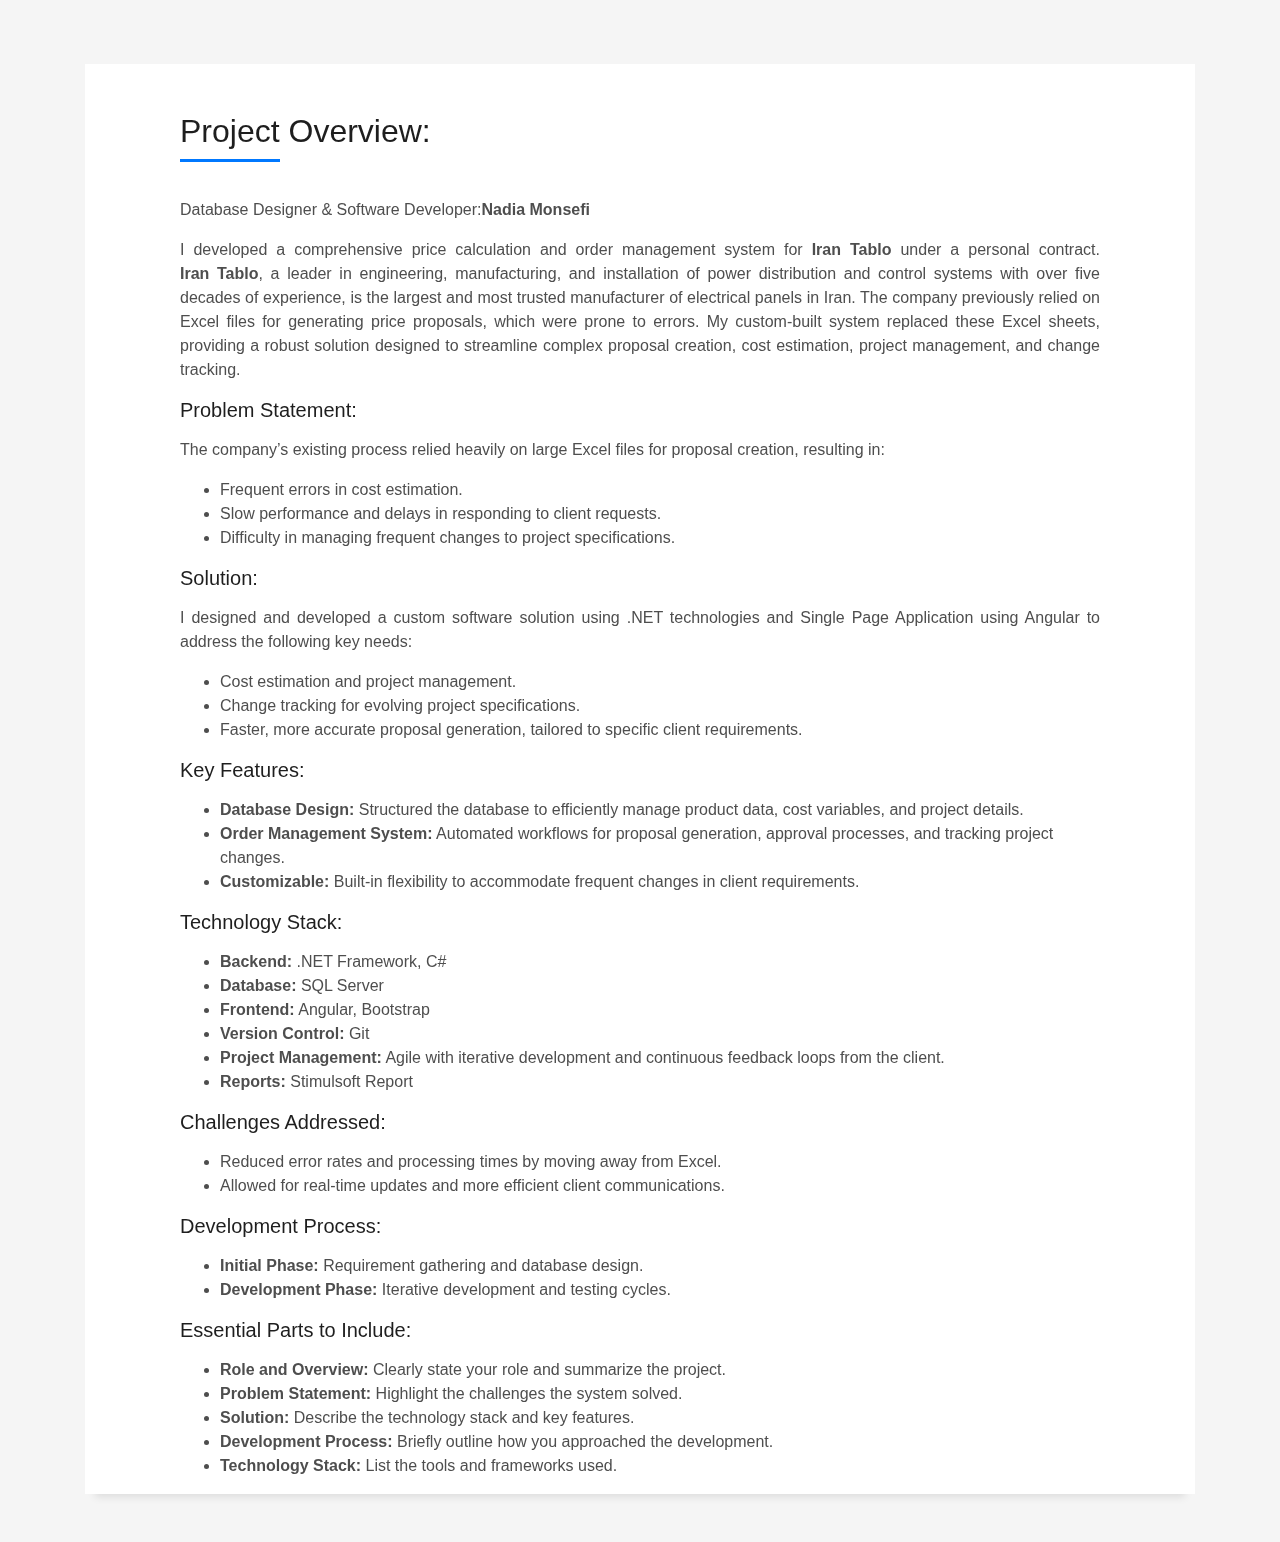
==== ceproject.html @ 046912fa "Add files via upload" ====
<!DOCTYPE html>
<html lang="en">

<head>
    <meta charset="utf-8">
    <title>My Portfolio</title>
    <meta content="width=device-width, initial-scale=1.0" name="viewport">
    <meta content="" name="keywords">
    <meta content="" name="description">

    <!-- Favicons -->
    <link href="img/favicon.png" rel="icon">
    <link href="img/apple-touch-icon.png" rel="apple-touch-icon">

    <!-- Bootstrap CSS File -->
    <link href="lib/bootstrap/css/bootstrap.min.css" rel="stylesheet">

    <!-- Libraries CSS Files -->
    <link href="lib/font-awesome/css/font-awesome.min.css" rel="stylesheet">
    <link href="lib/animate/animate.min.css" rel="stylesheet">
    <link href="lib/ionicons/css/ionicons.min.css" rel="stylesheet">
    <link href="lib/owlcarousel/assets/owl.carousel.min.css" rel="stylesheet">
    <link href="lib/lightbox/css/lightbox.min.css" rel="stylesheet">

    <!-- Main Stylesheet File -->
    <link href="css/style.css" rel="stylesheet">

    <!-- =======================================================
    Theme Name: DevFolio
    Theme URL: https://bootstrapmade.com/devfolio-bootstrap-portfolio-html-template/
    Author: BootstrapMade.com
    License: https://bootstrapmade.com/license/
  ======================================================= -->
</head>

<body id="page-top">


    <section id="about" class="about-mf sect-pt4 route">
        <div class="container">
            <div class="work-box">
            <div class="row">
                <div class="col-md-1"></div>
                <div class="col-md-10">
                    <div class="about-me pt-4 pt-md-0">
                        <div class="title-box-2">
                            <h5 class="title-left  mt-5">
                                Project Overview:
                            </h5>
                        </div>
                        <p class="s-description text-justify">
                            Database Designer & Software Developer:<b>Nadia Monsefi</b>
                        </p>
                        <p class="s-description text-justify">

                            I developed a comprehensive price calculation and order management system for
                            <b>Iran&nbsp;​Tablo</b> under a personal
                            contract. <b>Iran&nbsp;Tablo</b>, a leader in engineering, manufacturing, and
                            installation of power distribution and control
                            systems with over five decades of experience, is the largest and most trusted
                            manufacturer of electrical panels
                            in Iran. The company previously relied on Excel files for generating price
                            proposals, which were prone to
                            errors. My custom-built system replaced these Excel sheets, providing a robust
                            solution designed to streamline
                            complex proposal creation, cost estimation, project management, and change
                            tracking.
                        </p>
                        <p class="s-description text-left">
                        <h5 class="s-title">Problem Statement:</h5>
                        </p>
                        <p class="s-description text-justify">
                            The company’s existing process relied heavily on large Excel files for proposal
                            creation, resulting in:
                        <ul>
                            <li>
                                Frequent errors in cost estimation.
                            </li>
                            <li>
                                Slow performance and delays in responding to client requests.
                            </li>
                            <li>
                                Difficulty in managing frequent changes to project specifications.
                            </li>
                        </ul>
                        </p>
                        <p class="s-description text-left">
                        <h5 class="s-title">Solution:</h5>
                        </p>
                        <p class="s-description text-justify">
                            I designed and developed a custom software solution using .NET technologies and
                            Single Page Application using Angular to address the following key needs:
                        <ul>
                            <li>
                                Cost estimation and project management.
                            </li>
                            <li>
                                Change tracking for evolving project specifications.
                            </li>
                            <li>
                                Faster, more accurate proposal generation, tailored to specific client
                                requirements.
                            </li>
                        </ul>
                        </p>
                        <p class="s-description text-left">
                        <h5 class="s-title">Key Features:</h5>
                        </p>
                        <p class="s-description text-justify">
                        <ul>
                            <li>
                                <b>Database Design:</b> Structured the database to efficiently manage product data,
                                cost variables, and project details.
                            </li>
                            <li>
                                <b>Order Management System:</b> Automated workflows for proposal generation,
                                approval processes, and tracking project changes.
                            </li>
                            <li>
                                <b>Customizable:</b> Built-in flexibility to accommodate frequent changes in client
                                requirements.
                            </li>
                        </ul>
                        </p>
                        <p class="s-description text-left">
                        <h5 class="s-title">Technology Stack:</h5>
                        </p>
                        <p class="s-description text-justify">
                        <ul>
                            <li>
                                <b>Backend:</b> .NET Framework, C#
                            </li>
                            <li>
                                <b>Database:</b> SQL Server                               
                            </li>
                            <li>
                                <b>Frontend:</b> Angular, Bootstrap
                            </li>
                            <li>
                                <b>Version Control:</b> Git
                            </li>
                            <li>
                                <b>Project Management:</b> Agile with iterative development and continuous feedback
                                loops from the client.
                            </li>
                            <li>
                                <b>Reports:</b> Stimulsoft Report
                            </li>
                        </ul>
                        </p>
                        <p class="s-description text-left">
                        <h5 class="s-title">Challenges Addressed:</h5>
                        </p>
                        <p class="s-description text-justify">
                        <ul>
                            <li>
                                Reduced error rates and processing times by moving away from Excel.
                            </li>
                            <li>
                                Allowed for real-time updates and more efficient client communications.
                            </li>
                        </ul>
                        </p>
                        <p class="s-description text-left">
                        <h5 class="s-title">Development Process:</h5>
                        </p>
                        <p class="s-description text-justify">
                        <ul>
                            <li>
                                <b>Initial Phase:</b> Requirement gathering and database design.
                            </li>
                            <li>
                                <b>Development Phase:</b> Iterative development and testing cycles.
                            </li>
                        </ul>
                        </p>
                        <p class="s-description text-left">
                        <h5 class="s-title">Essential Parts to Include:</h5>
                        </p>
                        <p class="s-description text-justify">
                        <ul>
                            <li>
                                <b>Role and Overview:</b> Clearly state your role and summarize the project.
                            </li>
                            <li>
                                <b>Problem Statement:</b> Highlight the challenges the system solved.
                            </li>
                            <li>
                                <b>Solution:</b> Describe the technology stack and key features.
                            </li>
                            <li>
                                <b>Development Process:</b> Briefly outline how you approached the development.
                            </li>
                            <li>
                                <b>Technology Stack:</b> List the tools and frameworks used.
                            </li>
                        </ul>
                        </p>
                        <!-- <p class="lead">
                    As a dedicated team player and keen mentor, I am passionate about contributing to team success and knowledge sharing. I thrive in collaborative environments and am always enthusiastic about helping others grow and succeed.
                  </p> -->
                    </div>
                </div>
            </div>
            </div>
        </div>
    </section>

    <a href="#" class="back-to-top"><i class="fa fa-chevron-up"></i></a>
    <div id="preloader"></div>


    <!-- Modal 1 IRANTABLO-->
    <div id="myWork1" class="modal">
        <div class="modal-content">
            <span class="close" data-modal="myWork1">&times;</span>
            <div class="title-box text-center">
                <h5>
                    Implementation of Price Calculation Software - Web Application
                </h5>
                <div class="line-mf"></div>
            </div>
            <img src="img/ce01.png" alt="Image" class="image">
        </div>
    </div>

    <!-- JavaScript Libraries -->
    <script src="lib/jquery/jquery.min.js"></script>
    <script src="lib/jquery/jquery-migrate.min.js"></script>
    <script src="lib/popper/popper.min.js"></script>
    <script src="lib/bootstrap/js/bootstrap.min.js"></script>
    <script src="lib/easing/easing.min.js"></script>
    <script src="lib/counterup/jquery.waypoints.min.js"></script>
    <script src="lib/counterup/jquery.counterup.js"></script>
    <script src="lib/owlcarousel/owl.carousel.min.js"></script>
    <!-- <script src="lib/lightbox/js/lightbox.min.js"></script> -->
    <script src="lib/typed/typed.min.js"></script>
    <!-- Contact Form JavaScript File -->
    <script src="contactform/contactform.js"></script>

    <!-- Template Main Javascript File -->
    <script src="js/main.js"></script>
    <script>
        // Get all links that should open modals
        var links = document.querySelectorAll('a.open-modal');

        // Get all close buttons
        var spans = document.querySelectorAll('.close');

        // Add click event listeners to each link
        links.forEach(function (link) {
            link.onclick = function (event) {
                event.preventDefault(); // Prevent the default link behavior
                var modalId = this.getAttribute('data-modal');
                document.getElementById(modalId).style.display = 'block';
            }
        });

        // Add click event listeners to each close button
        spans.forEach(function (span) {
            span.onclick = function () {
                var modalId = this.getAttribute('data-modal');
                document.getElementById(modalId).style.display = 'none';
            }
        });

        // When the user clicks anywhere outside of the modals, close them
        window.onclick = function (event) {
            if (event.target.classList.contains('modal')) {
                event.target.style.display = 'none';
            }
        }
    </script>
</body>

</html>
---- css/style.css ----
/*
  Theme Name: DevFolio
  Theme URL: https://bootstrapmade.com/devfolio-bootstrap-portfolio-html-template/
  Author: BootstrapMade.com
  License: https://bootstrapmade.com/license/
*/

/*======================================
//--//-->   STYLES GENERALES
======================================*/

body {
  background-color: #f5f5f5;
  color: #4e4e4e;
}

h1,
h2,
h3,
h4,
h5,
h6 {
  color: #1e1e1e;
}

a {
  color:#0062d3;
  font-weight: bold;
  transition: all 0.5s ease-in-out;
}

a:hover {
  color: #0078ff;
  text-decoration: none;
  transition: all 0.5s ease-in-out;
}

.p-r {
  position: relative;
}

.color-a {
  color: #0078ff;
}

.color-d {
  color: #f5f5f5;
}

.color-text-a {
  color: #4e4e4e;
}

.box-shadow,
.paralax-mf,
.service-box,
.work-box,
.card-blog {
  box-shadow: 0 13px 8px -10px rgba(0, 0, 0, 0.1);
}

.box-shadow-a,
.button:hover {
  box-shadow: 0 0 0 4px #cde1f8;
}

.display-5 {
  font-size: 2.5rem;
  font-weight: 300;
  line-height: 1.1;
}

.display-6 {
  font-size: 2rem;
  font-weight: 300;
  line-height: 1.1;
}

.avatar {
  width: 32px;
  height: 32px;
  margin-right: 4px;
  overflow: hidden;
}

.bg-image {
  background-repeat: no-repeat;
  background-attachment: fixed;
  background-size: cover;
  background-position: center center;
}

.overlay-mf {
  background-color: #0078ff;
}

.overlay-mf {
  position: absolute;
  top: 0;
  left: 0px;
  padding: 0;
  height: 100%;
  width: 100%;
  opacity: .7;
}

.paralax-mf {
  position: relative;
  padding: 8rem 0;
}

.display-table {
  width: 100%;
  height: 100%;
  display: table;
}

.table-cell {
  display: table-cell;
  vertical-align: middle;
}

/*--/ Sections /--*/

.sect-4 {
  padding: 4rem 0;
}

.sect-pt4 {
  padding-top: 4rem;
}

.sect-mt4 {
  margin-top: 4rem;
}

/*--/ Title s /--*/

.title-s {
  font-weight: 600;
  color: #1e1e1e;
  font-size: 1.1rem;
}

/*--/ Title A /--*/

.title-box {
  margin-bottom: 4rem;
}

.title-a {
  font-size: 3rem;
  font-weight: bold;
  text-transform: uppercase;
}

.subtitle-a {
  color: #4e4e4e;
}

.line-mf {
  width: 40px;
  height: 5px;
  background-color: #0078ff;
  margin: 0 auto;
}

/*--/ Title Left /--*/

.title-box-2 {
  margin-bottom: 3rem;
}

.title-left {
  font-size: 2rem;
  position: relative;
}

.title-left:before {
  content: '';
  position: absolute;
  height: 3px;
  background-color: #0078ff;
  width: 100px;
  bottom: -12px;
}

/*------/ Box /------*/

.box-pl2 {
  padding-left: 2rem;
}

.box-shadow-full {
  padding: 3rem 1.25rem;
  position: relative;
  background-color: #fff;
  margin-bottom: 3rem;
  z-index: 2;
  box-shadow: 0 1px 1px 0 rgba(0, 0, 0, 0.06), 0 2px 5px 0 rgba(0, 0, 0, 0.2);
}

/*------/ Socials /------*/

.socials {
  padding: 1.5rem 0;
}

.socials ul li {
  display: inline-block;
}

.socials .ico-circle {
  height: 40px;
  width: 40px;
  font-size: 1.7rem;
  border-radius: 50%;
  line-height: 1.4;
  margin: 0 15px 0 0;
  box-shadow: 0 0 0 3px #0078ff;
  transition: all 500ms ease;
}

.socials .ico-circle:hover {
  background-color: #0078ff;
  color: #fff;
  box-shadow: 0 0 0 3px #cde1f8;
  transition: all 500ms ease;
}

/*------/ Ul resect /------*/

.ul-resect,
.socials ul,
.list-ico,
.blog-wrapper .post-meta ul,
.box-comments .list-comments,
.widget-sidebar .list-sidebar,
.widget-tags ul {
  list-style: none;
  padding-left: 0;
  margin-bottom: 0;
}

.list-ico {
  line-height: 2;
}

.list-ico span {
  color: #0078ff;
  margin-right: 10px;
}

/*------/ Ico Circle /------*/

.ico-circle {
  height: 100px;
  width: 100px;
  font-size: 2rem;
  border-radius: 50%;
  line-height: 1.55;
  margin: 0 auto;
  text-align: center;
  box-shadow: 0 0 0 10px #0078ff;
  display: block;
}

/*------/ Owl Carousel /------*/

.owl-theme .owl-dots {
  text-align: center;
  margin-top: 18px;
}

.owl-theme .owl-dots .owl-dot {
  display: inline-block;
}

.owl-theme .owl-dots .owl-dot span {
  width: 18px;
  height: 7px;
  margin: 5px 5px;
  background: #cde1f8;
  border: 0px solid #cde1f8;
  display: block;
  transition: all 0.6s ease-in-out;
  cursor: pointer;
}

.owl-theme .owl-dots .owl-dot:hover span {
  background-color: #cde1f8;
}

.owl-theme .owl-dots .owl-dot.active span {
  background-color: #1B1B1B;
  width: 25px;
}

/*--/ Scrolltop s /--*/

.scrolltop-mf {
  position: relative;
  display: none;
}

.scrolltop-mf span {
  z-index: 999;
  position: fixed;
  width: 42px;
  height: 42px;
  background-color: #0078ff;
  opacity: .7;
  font-size: 1.6rem;
  line-height: 1.5;
  text-align: center;
  color: #fff;
  top: auto;
  left: auto;
  right: 30px;
  bottom: 50px;
  cursor: pointer;
  border-radius: 50%;
}

/* Back to top button */

.back-to-top {
  position: fixed;
  display: none;
  background: #0078ff;
  color: #fff;
  width: 44px;
  height: 44px;
  text-align: center;
  line-height: 1;
  font-size: 16px;
  border-radius: 50%;
  right: 15px;
  bottom: 15px;
  transition: background 0.5s;
  z-index: 11;
}

.back-to-top i {
  padding-top: 12px;
  color: #fff;
}

/* Prelaoder */

#preloader {
  position: fixed;
  top: 0;
  left: 0;
  right: 0;
  bottom: 0;
  z-index: 9999;
  overflow: hidden;
  background: #fff;
}

#preloader:before {
  content: "";
  position: fixed;
  top: calc(50% - 30px);
  left: calc(50% - 30px);
  border: 6px solid #f2f2f2;
  border-top: 6px solid #0078ff;
  border-radius: 50%;
  width: 60px;
  height: 60px;
  -webkit-animation: animate-preloader 1s linear infinite;
  animation: animate-preloader 1s linear infinite;
}

@-webkit-keyframes animate-preloader {
  0% {
    -webkit-transform: rotate(0deg);
    transform: rotate(0deg);
  }

  100% {
    -webkit-transform: rotate(360deg);
    transform: rotate(360deg);
  }
}

@keyframes animate-preloader {
  0% {
    -webkit-transform: rotate(0deg);
    transform: rotate(0deg);
  }

  100% {
    -webkit-transform: rotate(360deg);
    transform: rotate(360deg);
  }
}

/*======================================
//--//-->   NAVBAR
======================================*/

.navbar-b {
  transition: all .5s ease-in-out;
  background-color: transparent;
  padding-top: 1.563rem;
  padding-bottom: 1.563rem;
}

.navbar-b.navbar-reduce {
  box-shadow: 0px 6px 9px 0px rgba(0, 0, 0, 0.06);
}

.navbar-b.navbar-trans .nav-item,
.navbar-b.navbar-reduce .nav-item {
  position: relative;
  padding-right: 10px;
  padding-left: 0;
}

.navbar-b.navbar-trans .nav-link,
.navbar-b.navbar-reduce .nav-link {
  color: #fff;
  text-transform: uppercase;
  font-weight: 600;
}

.navbar-b.navbar-trans .nav-link:before,
.navbar-b.navbar-reduce .nav-link:before {
  content: '';
  position: absolute;
  margin-left: 0px;
  width: 0%;
  bottom: 0;
  left: 0;
  height: 2px;
  transition: all 500ms ease;
}

.navbar-b.navbar-trans .nav-link:hover,
.navbar-b.navbar-reduce .nav-link:hover {
  color: #1B1B1B;
}

.navbar-b.navbar-trans .nav-link:hover:before,
.navbar-b.navbar-reduce .nav-link:hover:before {
  width: 35px;
}

.navbar-b.navbar-trans .show > .nav-link:before,
.navbar-b.navbar-trans .active > .nav-link:before,
.navbar-b.navbar-trans .nav-link.show:before,
.navbar-b.navbar-trans .nav-link.active:before,
.navbar-b.navbar-reduce .show > .nav-link:before,
.navbar-b.navbar-reduce .active > .nav-link:before,
.navbar-b.navbar-reduce .nav-link.show:before,
.navbar-b.navbar-reduce .nav-link.active:before {
  width: 35px;
}

.navbar-b.navbar-trans .nav-link:before {
  background-color: #fff;
}

.navbar-b.navbar-trans .nav-link:hover {
  color: #fff;
}

.navbar-b.navbar-trans .show > .nav-link,
.navbar-b.navbar-trans .active > .nav-link,
.navbar-b.navbar-trans .nav-link.show,
.navbar-b.navbar-trans .nav-link.active {
  color: #fff;
}

.navbar-b.navbar-reduce {
  transition: all .5s ease-in-out;
  background-color: #fff;
  padding-top: 15px;
  padding-bottom: 15px;
}

.navbar-b.navbar-reduce .nav-link {
  color: #0078ff;
}

.navbar-b.navbar-reduce .nav-link:before {
  background-color: #0078ff;
}

.navbar-b.navbar-reduce .nav-link:hover {
  color: #0078ff;
}

.navbar-b.navbar-reduce .show > .nav-link,
.navbar-b.navbar-reduce .active > .nav-link,
.navbar-b.navbar-reduce .nav-link.show,
.navbar-b.navbar-reduce .nav-link.active {
  color: #0078ff;
}

.navbar-b.navbar-reduce .navbar-brand {
  color: #0078ff;
}

.navbar-b.navbar-reduce .navbar-toggler span {
  background-color: #1B1B1B;
}

.navbar-b .navbar-brand {
  color: #fff;
  font-size: 1.6rem;
  font-weight: 600;
}

.navbar-b .navbar-nav .dropdown-item.show .dropdown-menu,
.navbar-b .dropdown.show .dropdown-menu,
.navbar-b .dropdown-btn.show .dropdown-menu {
  -webkit-transform: translate3d(0px, 0px, 0px);
  transform: translate3d(0px, 0px, 0px);
  visibility: visible !important;
}

.navbar-b .dropdown-menu {
  margin: 1.12rem 0 0;
  border-radius: 0;
}

.navbar-b .dropdown-menu .dropdown-item {
  padding: .7rem 1.7rem;
  transition: all 500ms ease;
}

.navbar-b .dropdown-menu .dropdown-item:hover {
  background-color: #0078ff;
  color: #fff;
  transition: all 500ms ease;
}

.navbar-b .dropdown-menu .dropdown-item.active {
  background-color: #0078ff;
}

/*--/ Hamburger Navbar /--*/

.navbar-toggler {
  position: relative;
}

.navbar-toggler:focus,
.navbar-toggler:active {
  outline: 0;
}

.navbar-toggler span {
  display: block;
  background-color: #fff;
  height: 3px;
  width: 25px;
  margin-top: 4px;
  margin-bottom: 4px;
  -webkit-transform: rotate(0deg);
  transform: rotate(0deg);
  left: 0;
  opacity: 1;
}

.navbar-toggler span:nth-child(1),
.navbar-toggler span:nth-child(3) {
  transition: -webkit-transform .35s ease-in-out;
  transition: transform .35s ease-in-out;
  transition: transform .35s ease-in-out, -webkit-transform .35s ease-in-out;
}

.navbar-toggler:not(.collapsed) span:nth-child(1) {
  position: absolute;
  left: 12px;
  top: 10px;
  -webkit-transform: rotate(135deg);
  transform: rotate(135deg);
  opacity: 0.9;
}

.navbar-toggler:not(.collapsed) span:nth-child(2) {
  height: 12px;
  visibility: hidden;
  background-color: transparent;
}

.navbar-toggler:not(.collapsed) span:nth-child(3) {
  position: absolute;
  left: 12px;
  top: 10px;
  -webkit-transform: rotate(-135deg);
  transform: rotate(-135deg);
  opacity: 0.9;
}

/*======================================
//--//-->   INTRO
======================================*/

.intro {
  height: 100vh;
  position: relative;
  color: #fff;
}

.intro .intro-content {
  text-align: center;
  position: absolute;
}

.intro .overlay-itro {
  background-color: rgba(0, 0, 0, 0.6);
  position: absolute;
  top: 0;
  left: 0px;
  padding: 0;
  height: 100%;
  width: 100%;
  opacity: .9;
}

.intro .intro-title {
  color: #fff;
  font-weight: 600;
  font-size: 3rem;
}

.intro .intro-subtitle {
  font-size: 1.5rem;
  font-weight: 300;
}

.intro .text-slider-items {
  display: none;
}

.intro-single {
  height: 350px;
}

.intro-single .intro-content {
  margin-top: 30px;
}

.intro-single .intro-title {
  text-transform: uppercase;
  font-size: 3rem;
}

.intro-single .breadcrumb {
  background-color: transparent;
  color: #0078ff;
}

.intro-single .breadcrumb .breadcrumb-item:before {
  color: #cde1f8;
}

.intro-single .breadcrumb .breadcrumb-item.active {
  color: #cde1f8;
}

.intro-single .breadcrumb a {
  color: #fff;
}

/*======================================
//--//-->   ABOUT
======================================*/

.about-mf .box-shadow-full {
  padding-top: 4rem;
  padding-bottom: 4rem;
}

.about-mf .about-img {
  margin-bottom: 2rem;
}

.about-mf .about-img img {
  margin-left: 10px;
}

.skill-mf span {
  color: #4e4e4e;
}

.skill-mf .progress {
  background-color: #cde1f8;
  margin: .5rem 0 1.2rem 0;
  border-radius: 0;
  height: .7rem;
}

.skill-mf .progress .progress-bar {
  height: .7rem;
  background-color: #0078ff;
}

/*======================================
//--//-->   SERVICES
======================================*/

.service-box {
  background-color: #fff;
  padding: 2.5rem 1.3rem;
  border-radius: 1rem;
  margin-bottom: 3rem;
}

.service-box:hover .ico-circle {
  transition: all 500ms ease;
  color: #fff;
  background-color: #0078ff;
  box-shadow: 0 0 0 10px #cde1f8;
}

.service-box .service-ico {
  margin-bottom: 1rem;
  color: #1e1e1e;
}

.service-box .ico-circle {
  transition: all 500ms ease;
  font-size: 4rem;
}

.service-box .s-title {
  font-size: 1.4rem;
  text-transform: uppercase;
  text-align: center;
  padding: .4rem 0;
}

.service-box .s-description {
  color: #4e4e4e;
}

/*======================================
//--//-->   COUNTER
======================================*/

.counter-box {
  color: #fff;
  text-align: center;
}

.counter-ico {
  margin-bottom: 1rem;
}

.counter-ico .ico-circle {
  height: 60px;
  width: 60px;
  line-height: 1.8;
  box-shadow: 0 0 0 10px #cde1f8;
}

.counter-num .counter {
  font-size: 2rem;
  margin-bottom: 0;
}

/*======================================
//--//-->   PORTFOLIO
======================================*/

.work-box {
  margin-bottom: 3rem;
  -webkit-backface-visibility: hidden;
  backface-visibility: hidden;
  background-color: #fff;
}

.work-box:hover img {
  -webkit-transform: scale(1.3);
  transform: scale(1.3);
}

.work-img {
  display: block;
  overflow: hidden;
}

.work-img img {
  transition: all 1s;
}

.work-content {
  padding: 2rem 3% 1rem 4%;
}

.work-content .w-more {
  color: #4e4e4e;
  font-size: .8rem;
}

.work-content .w-more .w-ctegory {
  color: #0078ff;
}

.work-content .w-like {
  font-size: 2.5rem;
  color: #0078ff;
  float: right;
}

.work-content .w-like a {
  color: #0078ff;
}

.work-content .w-like .num-like {
  font-size: .7rem;
}

.w-title {
  font-size: 1.2rem;
}

/*======================================
//--//-->   TESTIMONIALS
======================================*/

.testimonials .owl-carousel .owl-item img {
  width: auto;
}

.testimonial-box {
  color: #fff;
  text-align: center;
}

.testimonial-box .author-test {
  margin-top: 1rem;
}

.testimonial-box .author-test img {
  margin: 0 auto;
}

.testimonial-box .author {
  color: #fff;
  text-transform: uppercase;
  font-weight: 600;
  margin: 1rem 0;
  display: block;
  font-size: 1.4rem;
}

.testimonial-box .comit {
  font-size: 2rem;
  color: #0078ff;
  background-color: #fff;
  width: 52px;
  height: 52px;
  display: block;
  margin: 0 auto;
  border-radius: 50%;
  line-height: 1.6;
}

/*======================================
//--//-->   BLOG
======================================*/

.card-blog .card-body {
  position: relative;
}

.card-blog .card-category-box {
  position: absolute;
  text-align: center;
  top: -16px;
  left: 15px;
  right: 15px;
  line-height: 25px;
  overflow: hidden;
}

.card-blog .card-category {
  display: inline-block;
  color: #fff;
  padding: 0 15px 5px;
  overflow: hidden;
  background-color: #0078ff;
  border-radius: 4px;
}

.card-blog .card-category .category {
  color: #fff;
  display: inline-block;
  text-transform: uppercase;
  font-size: .7rem;
  letter-spacing: .1px;
  margin-bottom: 0;
}

.card-blog .card-title {
  font-size: 1.3rem;
  margin-top: .6rem;
}

.card-blog .card-description {
  color: #4e4e4e;
}

.card-blog .post-author {
  display: inline-block;
}

.card-blog .post-date {
  color: #4e4e4e;
  display: inline-block;
  float: right;
}

/*======================================
//--//-->   BLOG-SINGLE
======================================*/

.post-box,
.form-comments,
.box-comments,
.widget-sidebar {
  padding: 2rem;
  background-color: #fff;
  margin-bottom: 3rem;
}

.blog-wrapper .article-title {
  font-size: 1.5rem;
}

.blog-wrapper .post-meta {
  margin: 1rem 0;
}

.blog-wrapper .post-meta ul {
  border-left: 4px solid #0078ff;
  margin-top: 1rem;
}

.blog-wrapper .post-meta ul li {
  display: inline-block;
  margin-left: 15px;
}

.blog-wrapper .post-meta ul a {
  color: #0078ff;
}

.blog-wrapper .post-meta ul span {
  color: #1e1e1e;
}

.blog-wrapper .blockquote {
  border-left: 4px solid #0078ff;
  padding: 18px;
  font-style: italic;
}

/*------/ Comments /------*/

.box-comments .list-comments li {
  padding-bottom: 40px;
}

.box-comments .list-comments .comment-avatar {
  display: table-cell;
  vertical-align: top;
}

.box-comments .list-comments .comment-avatar img {
  width: 80px;
  height: 80px;
}

.box-comments .list-comments .comment-author {
  font-size: 1.3rem;
}

.box-comments .list-comments .comment-details {
  display: table-cell;
  vertical-align: top;
  padding-left: 25px;
}

.box-comments .list-comments a {
  color: #0078ff;
}

.box-comments .list-comments span {
  color: #1e1e1e;
  font-style: italic;
}

.box-comments .comment-children {
  margin-left: 40px;
}

/*------/ Sidebar /------*/

.widget-sidebar .sidebar-title {
  font-size: 1.6rem;
  font-weight: 600;
  border-left: 5px solid #0078ff;
  padding-left: 15px;
  text-transform: uppercase;
  margin-bottom: 1.5rem;
}

.widget-sidebar .list-sidebar li {
  position: relative;
  padding: 6px 0 6px 24px;
}

.widget-sidebar .list-sidebar li:before {
  position: absolute;
  content: "";
  width: 10px;
  height: 1px;
  left: 0;
  background-color: #0078ff;
  top: 20px;
}

.sidebar-search input {
  background-color: #fff;
  border-radius: 0;
  transition: all 0.5s ease-in-out;
}

.sidebar-search .btn-search {
  background-color: #0078ff;
  border-color: #0078ff;
  border-radius: 0;
  padding-left: 20px;
  padding-right: 20px;
}

.widget-tags ul li {
  display: inline-block;
  background-color: #0078ff;
  padding: .2rem .6rem;
  margin-bottom: .5rem;
  border-radius: 15px;
}

.widget-tags ul li a {
  color: #fff;
}

/*======================================
//--//-->   CONTACT
======================================*/

.footer-paralax {
  padding: 4rem 0 0 0;
}

.contact-mf {
  margin-top: 4rem;
}

/*======================================
//--//-->   FOOTER
======================================*/

footer {
  text-align: center;
  color: #fff;
  padding-bottom: 4rem;
}

footer .copyright {
  margin-bottom: .3rem;
}

footer .credits {
  margin-bottom: 0;
}

footer .credits a {
  color: #fff;
}

/*======================================
//--//-->   CONtaCT FORM
======================================*/

#sendmessage {
  color: #0078ff;
  border: 1px solid #0078ff;
  display: none;
  text-align: center;
  padding: 15px;
  font-weight: 600;
  margin-bottom: 15px;
}

#errormessage {
  color: red;
  display: none;
  border: 1px solid red;
  text-align: center;
  padding: 15px;
  font-weight: 600;
  margin-bottom: 15px;
}

#sendmessage.show,
#errormessage.show,
.show {
  display: block;
}

.validation {
  color: red;
  display: none;
  margin: 0 0 20px;
  font-weight: 400;
  font-size: 13px;
}

/*======================================
//--//-->   BUTTON
======================================*/

.button {
  display: inline-block;
  padding: .3rem .6rem;
  text-align: center;
  vertical-align: middle;
  -webkit-user-select: none;
  -moz-user-select: none;
  -ms-user-select: none;
  user-select: none;
  font-size: 1rem;
  border-radius: .3rem;
  border: 1px solid transparent;
  transition: all 500ms ease;
  cursor: pointer;
}

.button:focus {
  outline: 0;
}

.button:hover {
  background-color: #0062d3;
  color: #fff;
  transition: all 500ms ease;
}

.button-a {
  background-color: #0078ff;
  color: #fff;
  border-color: #cde1f8;
}

.button-big {
  padding: .9rem 2.3rem;
  font-size: 1.2rem;
}

.button-rouded {
  border-radius: 5rem;
}

.btn-lg {
  padding: .5rem 1rem;
  font-size: 1.25rem;
  line-height: 1.5;
  border-radius: .3rem;
}

@media (min-width: 577px) {
  .counter-box {
    margin-bottom: 1.8rem;
  }
}

@media (min-width: 767px) {
  .about-mf .box-pl2 {
    margin-top: 3rem;
    padding-left: 0rem;
  }

  .card-blog {
    margin-bottom: 3rem;
  }

  .contact-mf .box-pl2 {
    margin-top: 3rem;
    padding-left: 0rem;
  }
}

@media (min-width: 768px) {
  .box-shadow-full {
    padding: 3rem;
  }

  .navbar-b.navbar-trans .nav-item,
  .navbar-b.navbar-reduce .nav-item {
    padding-left: 10px;
  }

  .navbar-b.navbar-trans .nav-link:before,
  .navbar-b.navbar-reduce .nav-link:before {
    margin-left: 18px;
  }

  .intro .intro-title {
    font-size: 4.5rem;
  }

  .intro .intro-subtitle {
    font-size: 2.5rem;
  }

  .intro-single .intro-title {
    font-size: 3.5rem;
  }

  .testimonial-box .description {
    padding: 0 5rem;
  }

  .post-box,
  .form-comments,
  .box-comments,
  .widget-sidebar {
    padding: 3rem;
  }

  .blog-wrapper .article-title {
    font-size: 1.9rem;
  }

  .box-comments .list-comments .comment-author {
    font-size: 1.5rem;
  }
}

@media (min-width: 992px) {
  .testimonial-box .description {
    padding: 0 8rem;
  }
}

@media (min-width: 1200px) {
  .testimonial-box .description {
    padding: 0 13rem;
  }
}

@media (max-width: 768px) {
  .back-to-top {
    bottom: 15px;
  }
}

.modal {
  display: none; /* Hidden by default */
  position: fixed; /* Stay in place */
  z-index: 1; /* Sit on top */
  left: 0;
  top: 0;
  width: 100%; /* Full width */
  height: 100%; /* Full height */
  overflow: auto; /* Enable scroll if needed */
  background-color: rgba(0,0,0,0.5); /* Black w/ opacity */
  animation: fadeIn 0.3s ease-in-out; /* Fade in effect */
}

/* Modal content */
.modal-content {
  background-color: #fff;
  margin: 10% auto; /* Centered */
  padding: 20px;
  border: 1px solid #888;
  border-radius: 8px; /* Rounded corners */
  width: 60%; /* Adjust based on preference */
  box-shadow: 0 4px 8px rgba(0, 0, 0, 0.1); /* Shadow effect */
  animation: slideIn 0.3s ease-in-out; /* Slide in effect */
}

/* Close button */
.close {
  color: #aaa;
  float: right;
  font-size: 28px;
  font-weight: bold;
}

.close:hover,
.close:focus {
  color: #000;
  text-decoration: none;
  cursor: pointer;
}

/* Keyframes for animations */
@keyframes fadeIn {
  from {opacity: 0;}
  to {opacity: 1;}
}

@keyframes slideIn {
  from {transform: translateY(-20px);}
  to {transform: translateY(0);}
}


.image-container {
  position: relative;
  width: 300px; /* Adjust the width as needed */
  height: 200px; /* Adjust the height as needed */
  overflow: hidden;
}

.image {
  width: 100%;
  height: 100%;
  transition: opacity 0.5s ease-in-out;
}

.hover-content {
  position: absolute;
  top: 0;
  left: 0;
  width: 100%;
  height: 100%;
  background-color: rgba(95, 93, 93, 0.1);
  color: #0b98cf;
  display: flex;
  justify-content: center;
  align-items: center;
  flex-direction: column;
  opacity: 0;
  transition: opacity 1.5s ease-in-out;
  font-size:medium;
}
.hover-text
{
  color: black;
  font-size: small;
  margin-top: 1px;
  margin-bottom: 1px;
}

.image-container:hover .image {
  opacity: 0;
}

.image-container:hover .hover-content {
  opacity: 1;
}

/* CSS to style the button like a link */
.link-button {
  background: none;
  color: blue;
  border: none;
  padding: 0;
  font: inherit;
  cursor: pointer;
  text-decoration: underline;
}

.link-button:hover {
  color: darkblue;
}
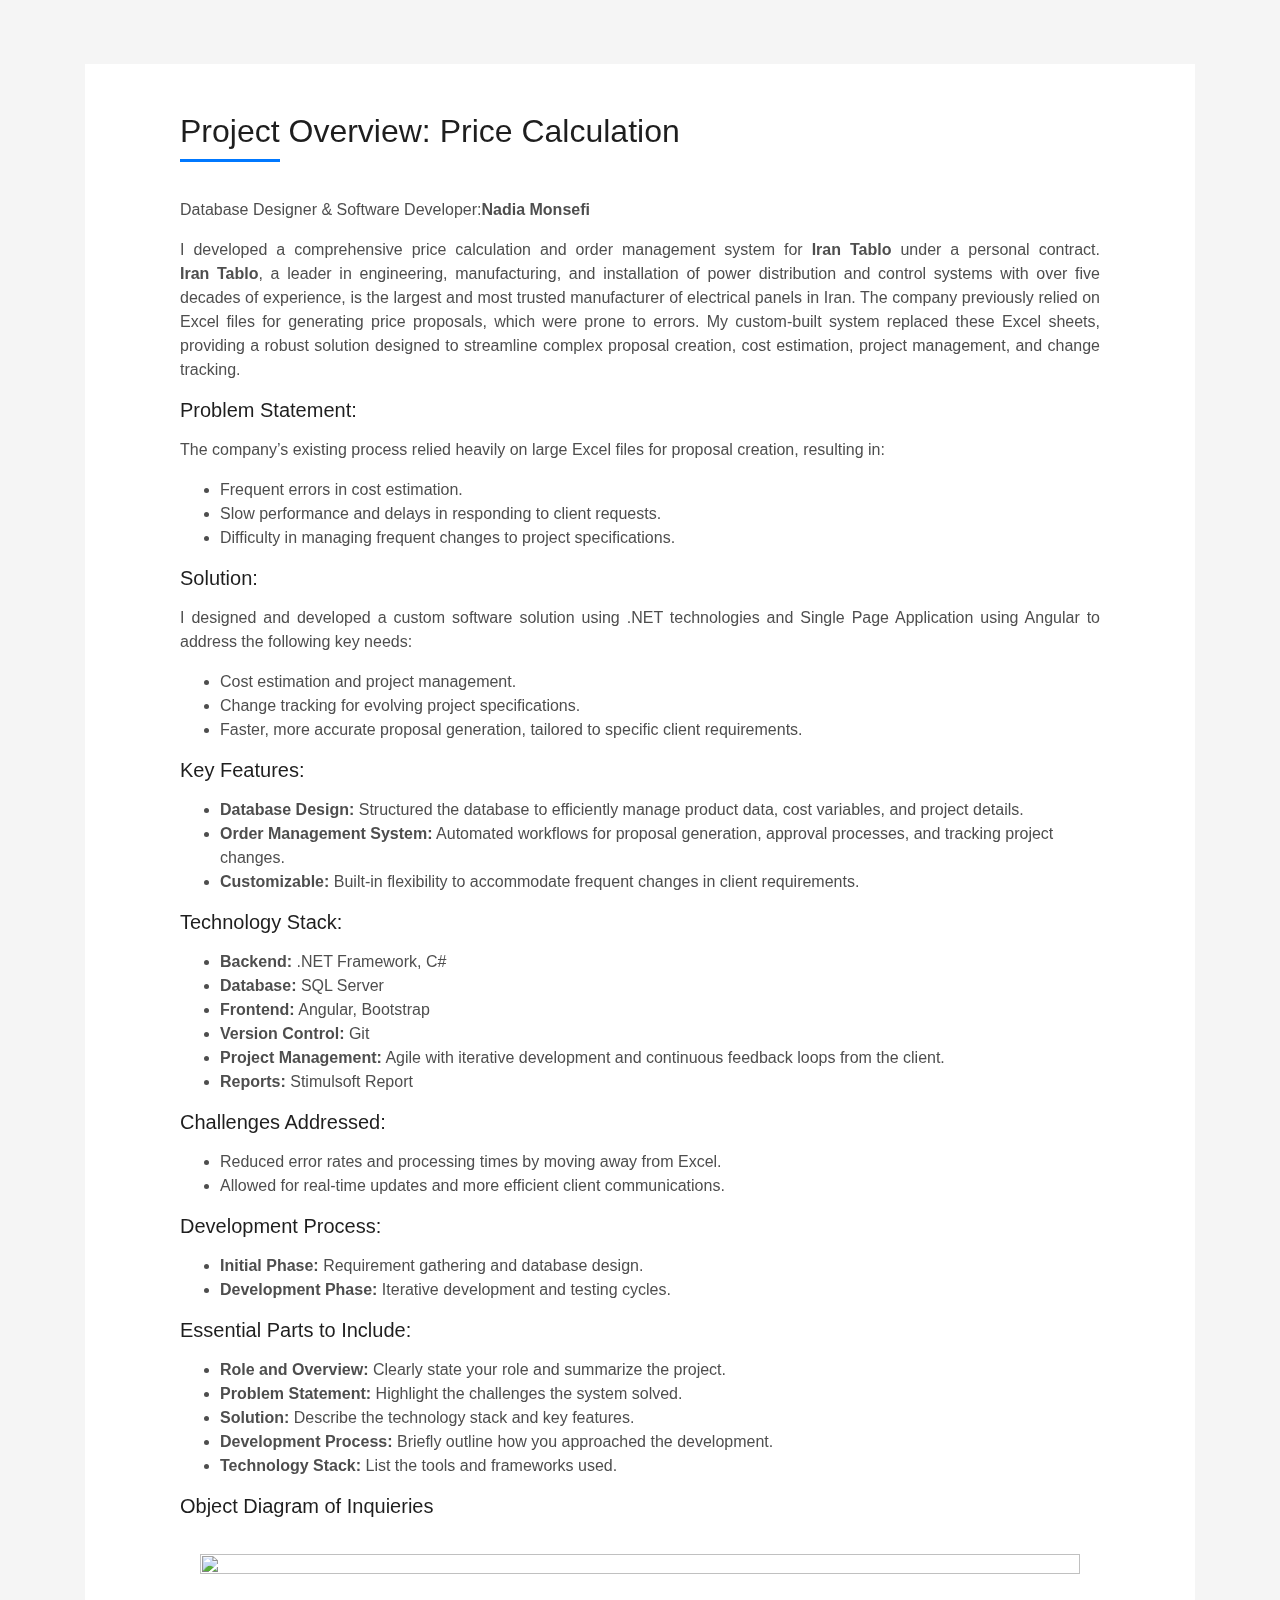
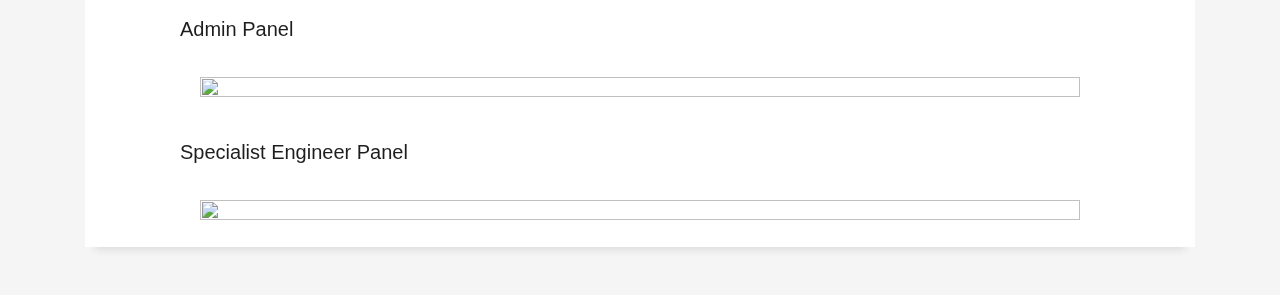
==== commit 1af9d106: "Update ceproject.html" ====
--- a/ceproject.html
+++ b/ceproject.html
@@ -16,11 +16,7 @@
     <link href="lib/bootstrap/css/bootstrap.min.css" rel="stylesheet">
 
     <!-- Libraries CSS Files -->
-    <link href="lib/font-awesome/css/font-awesome.min.css" rel="stylesheet">
-    <link href="lib/animate/animate.min.css" rel="stylesheet">
-    <link href="lib/ionicons/css/ionicons.min.css" rel="stylesheet">
-    <link href="lib/owlcarousel/assets/owl.carousel.min.css" rel="stylesheet">
-    <link href="lib/lightbox/css/lightbox.min.css" rel="stylesheet">
+    
 
     <!-- Main Stylesheet File -->
     <link href="css/style.css" rel="stylesheet">
@@ -31,6 +27,23 @@
     Author: BootstrapMade.com
     License: https://bootstrapmade.com/license/
   ======================================================= -->
+  <style>
+ /* General hover effect for all images */
+ img {
+    width: 100%;
+  height: 100%;
+  transform: none !important; /* Prevent scaling */
+  transition: none !important;
+  padding: 20px;
+ }
+
+
+/* Disable hover effect for a specific image using its ID */
+.no-hover:hover {
+  transform: none !important; /* Prevent scaling */
+  transition: none !important; /* Disable transition as well */
+}
+  </style>
 </head>
 
 <body id="page-top">
@@ -39,195 +52,195 @@
     <section id="about" class="about-mf sect-pt4 route">
         <div class="container">
             <div class="work-box">
-            <div class="row">
-                <div class="col-md-1"></div>
-                <div class="col-md-10">
-                    <div class="about-me pt-4 pt-md-0">
-                        <div class="title-box-2">
-                            <h5 class="title-left  mt-5">
-                                Project Overview:
-                            </h5>
+                <div class="row">
+                    <div class="col-md-1"></div>
+                    <div class="col-md-10">
+                        <div class="about-me pt-4 pt-md-0">
+                            <div class="title-box-2">
+                                <h5 class="title-left  mt-5">
+                                    Project Overview: Price Calculation
+                                </h5>
+                            </div>
+                            <p class="s-description text-justify">
+                                Database Designer & Software Developer:<b>Nadia Monsefi</b>
+                            </p>
+                            <p class="s-description text-justify">
+
+                                I developed a comprehensive price calculation and order management system for
+                                <b>Iran&nbsp;​Tablo</b> under a personal
+                                contract. <b>Iran&nbsp;Tablo</b>, a leader in engineering, manufacturing, and
+                                installation of power distribution and control
+                                systems with over five decades of experience, is the largest and most trusted
+                                manufacturer of electrical panels
+                                in Iran. The company previously relied on Excel files for generating price
+                                proposals, which were prone to
+                                errors. My custom-built system replaced these Excel sheets, providing a robust
+                                solution designed to streamline
+                                complex proposal creation, cost estimation, project management, and change
+                                tracking.
+                            </p>
+                            <p class="s-description text-left">
+                            <h5 class="s-title">Problem Statement:</h5>
+                            </p>
+                            <p class="s-description text-justify">
+                                The company’s existing process relied heavily on large Excel files for proposal
+                                creation, resulting in:
+                            <ul>
+                                <li>
+                                    Frequent errors in cost estimation.
+                                </li>
+                                <li>
+                                    Slow performance and delays in responding to client requests.
+                                </li>
+                                <li>
+                                    Difficulty in managing frequent changes to project specifications.
+                                </li>
+                            </ul>
+                            </p>
+                            <p class="s-description text-left">
+                            <h5 class="s-title">Solution:</h5>
+                            </p>
+                            <p class="s-description text-justify">
+                                I designed and developed a custom software solution using .NET technologies and
+                                Single Page Application using Angular to address the following key needs:
+                            <ul>
+                                <li>
+                                    Cost estimation and project management.
+                                </li>
+                                <li>
+                                    Change tracking for evolving project specifications.
+                                </li>
+                                <li>
+                                    Faster, more accurate proposal generation, tailored to specific client
+                                    requirements.
+                                </li>
+                            </ul>
+                            </p>
+                            <p class="s-description text-left">
+                            <h5 class="s-title">Key Features:</h5>
+                            </p>
+                            <p class="s-description text-justify">
+                            <ul>
+                                <li>
+                                    <b>Database Design:</b> Structured the database to efficiently manage product data,
+                                    cost variables, and project details.
+                                </li>
+                                <li>
+                                    <b>Order Management System:</b> Automated workflows for proposal generation,
+                                    approval processes, and tracking project changes.
+                                </li>
+                                <li>
+                                    <b>Customizable:</b> Built-in flexibility to accommodate frequent changes in client
+                                    requirements.
+                                </li>
+                            </ul>
+                            </p>
+                            <p class="s-description text-left">
+                            <h5 class="s-title">Technology Stack:</h5>
+                            </p>
+                            <p class="s-description text-justify">
+                            <ul>
+                                <li>
+                                    <b>Backend:</b> .NET Framework, C#
+                                </li>
+                                <li>
+                                    <b>Database:</b> SQL Server
+                                </li>
+                                <li>
+                                    <b>Frontend:</b> Angular, Bootstrap
+                                </li>
+                                <li>
+                                    <b>Version Control:</b> Git
+                                </li>
+                                <li>
+                                    <b>Project Management:</b> Agile with iterative development and continuous feedback
+                                    loops from the client.
+                                </li>
+                                <li>
+                                    <b>Reports:</b> Stimulsoft Report
+                                </li>
+                            </ul>
+                            </p>
+                            <p class="s-description text-left">
+                            <h5 class="s-title">Challenges Addressed:</h5>
+                            </p>
+                            <p class="s-description text-justify">
+                            <ul>
+                                <li>
+                                    Reduced error rates and processing times by moving away from Excel.
+                                </li>
+                                <li>
+                                    Allowed for real-time updates and more efficient client communications.
+                                </li>
+                            </ul>
+                            </p>
+                            <p class="s-description text-left">
+                            <h5 class="s-title">Development Process:</h5>
+                            </p>
+                            <p class="s-description text-justify">
+                            <ul>
+                                <li>
+                                    <b>Initial Phase:</b> Requirement gathering and database design.
+                                </li>
+                                <li>
+                                    <b>Development Phase:</b> Iterative development and testing cycles.
+                                </li>
+                            </ul>
+                            </p>
+                            <p class="s-description text-left">
+                            <h5 class="s-title">Essential Parts to Include:</h5>
+                            </p>
+                            <p class="s-description text-justify">
+                            <ul>
+                                <li>
+                                    <b>Role and Overview:</b> Clearly state your role and summarize the project.
+                                </li>
+                                <li>
+                                    <b>Problem Statement:</b> Highlight the challenges the system solved.
+                                </li>
+                                <li>
+                                    <b>Solution:</b> Describe the technology stack and key features.
+                                </li>
+                                <li>
+                                    <b>Development Process:</b> Briefly outline how you approached the development.
+                                </li>
+                                <li>
+                                    <b>Technology Stack:</b> List the tools and frameworks used.
+                                </li>
+                            </ul>
+                            </p>
+                            <p class="s-description text-left">
+                            <h5 class="s-title"> Object Diagram of Inquieries</h5>
+                            </p>
+
+                            <img src="img/ce01.png" class="no-hover">
+                            <p class="s-description text-left">
+                            <h5 class="s-title"> Admin Panel</h5>
+                            </p>
+
+                            <img src="img/ce02.png"  class="no-hover">
+                            <p class="s-description text-left">
+                            <h5 class="s-title"> Specialist Engineer Panel</h5>
+                            </p>
+
+                            <img src="img/ce03.png" class="no-hover">
+
                         </div>
-                        <p class="s-description text-justify">
-                            Database Designer & Software Developer:<b>Nadia Monsefi</b>
-                        </p>
-                        <p class="s-description text-justify">
-
-                            I developed a comprehensive price calculation and order management system for
-                            <b>Iran&nbsp;​Tablo</b> under a personal
-                            contract. <b>Iran&nbsp;Tablo</b>, a leader in engineering, manufacturing, and
-                            installation of power distribution and control
-                            systems with over five decades of experience, is the largest and most trusted
-                            manufacturer of electrical panels
-                            in Iran. The company previously relied on Excel files for generating price
-                            proposals, which were prone to
-                            errors. My custom-built system replaced these Excel sheets, providing a robust
-                            solution designed to streamline
-                            complex proposal creation, cost estimation, project management, and change
-                            tracking.
-                        </p>
-                        <p class="s-description text-left">
-                        <h5 class="s-title">Problem Statement:</h5>
-                        </p>
-                        <p class="s-description text-justify">
-                            The company’s existing process relied heavily on large Excel files for proposal
-                            creation, resulting in:
-                        <ul>
-                            <li>
-                                Frequent errors in cost estimation.
-                            </li>
-                            <li>
-                                Slow performance and delays in responding to client requests.
-                            </li>
-                            <li>
-                                Difficulty in managing frequent changes to project specifications.
-                            </li>
-                        </ul>
-                        </p>
-                        <p class="s-description text-left">
-                        <h5 class="s-title">Solution:</h5>
-                        </p>
-                        <p class="s-description text-justify">
-                            I designed and developed a custom software solution using .NET technologies and
-                            Single Page Application using Angular to address the following key needs:
-                        <ul>
-                            <li>
-                                Cost estimation and project management.
-                            </li>
-                            <li>
-                                Change tracking for evolving project specifications.
-                            </li>
-                            <li>
-                                Faster, more accurate proposal generation, tailored to specific client
-                                requirements.
-                            </li>
-                        </ul>
-                        </p>
-                        <p class="s-description text-left">
-                        <h5 class="s-title">Key Features:</h5>
-                        </p>
-                        <p class="s-description text-justify">
-                        <ul>
-                            <li>
-                                <b>Database Design:</b> Structured the database to efficiently manage product data,
-                                cost variables, and project details.
-                            </li>
-                            <li>
-                                <b>Order Management System:</b> Automated workflows for proposal generation,
-                                approval processes, and tracking project changes.
-                            </li>
-                            <li>
-                                <b>Customizable:</b> Built-in flexibility to accommodate frequent changes in client
-                                requirements.
-                            </li>
-                        </ul>
-                        </p>
-                        <p class="s-description text-left">
-                        <h5 class="s-title">Technology Stack:</h5>
-                        </p>
-                        <p class="s-description text-justify">
-                        <ul>
-                            <li>
-                                <b>Backend:</b> .NET Framework, C#
-                            </li>
-                            <li>
-                                <b>Database:</b> SQL Server                               
-                            </li>
-                            <li>
-                                <b>Frontend:</b> Angular, Bootstrap
-                            </li>
-                            <li>
-                                <b>Version Control:</b> Git
-                            </li>
-                            <li>
-                                <b>Project Management:</b> Agile with iterative development and continuous feedback
-                                loops from the client.
-                            </li>
-                            <li>
-                                <b>Reports:</b> Stimulsoft Report
-                            </li>
-                        </ul>
-                        </p>
-                        <p class="s-description text-left">
-                        <h5 class="s-title">Challenges Addressed:</h5>
-                        </p>
-                        <p class="s-description text-justify">
-                        <ul>
-                            <li>
-                                Reduced error rates and processing times by moving away from Excel.
-                            </li>
-                            <li>
-                                Allowed for real-time updates and more efficient client communications.
-                            </li>
-                        </ul>
-                        </p>
-                        <p class="s-description text-left">
-                        <h5 class="s-title">Development Process:</h5>
-                        </p>
-                        <p class="s-description text-justify">
-                        <ul>
-                            <li>
-                                <b>Initial Phase:</b> Requirement gathering and database design.
-                            </li>
-                            <li>
-                                <b>Development Phase:</b> Iterative development and testing cycles.
-                            </li>
-                        </ul>
-                        </p>
-                        <p class="s-description text-left">
-                        <h5 class="s-title">Essential Parts to Include:</h5>
-                        </p>
-                        <p class="s-description text-justify">
-                        <ul>
-                            <li>
-                                <b>Role and Overview:</b> Clearly state your role and summarize the project.
-                            </li>
-                            <li>
-                                <b>Problem Statement:</b> Highlight the challenges the system solved.
-                            </li>
-                            <li>
-                                <b>Solution:</b> Describe the technology stack and key features.
-                            </li>
-                            <li>
-                                <b>Development Process:</b> Briefly outline how you approached the development.
-                            </li>
-                            <li>
-                                <b>Technology Stack:</b> List the tools and frameworks used.
-                            </li>
-                        </ul>
-                        </p>
-                        <!-- <p class="lead">
-                    As a dedicated team player and keen mentor, I am passionate about contributing to team success and knowledge sharing. I thrive in collaborative environments and am always enthusiastic about helping others grow and succeed.
-                  </p> -->
+
                     </div>
                 </div>
             </div>
-            </div>
         </div>
     </section>
 
     <a href="#" class="back-to-top"><i class="fa fa-chevron-up"></i></a>
     <div id="preloader"></div>
-
-
-    <!-- Modal 1 IRANTABLO-->
-    <div id="myWork1" class="modal">
-        <div class="modal-content">
-            <span class="close" data-modal="myWork1">&times;</span>
-            <div class="title-box text-center">
-                <h5>
-                    Implementation of Price Calculation Software - Web Application
-                </h5>
-                <div class="line-mf"></div>
-            </div>
-            <img src="img/ce01.png" alt="Image" class="image">
-        </div>
-    </div>
+   
 
     <!-- JavaScript Libraries -->
     <script src="lib/jquery/jquery.min.js"></script>
     <script src="lib/jquery/jquery-migrate.min.js"></script>
-    <script src="lib/popper/popper.min.js"></script>
+    
     <script src="lib/bootstrap/js/bootstrap.min.js"></script>
     <script src="lib/easing/easing.min.js"></script>
     <script src="lib/counterup/jquery.waypoints.min.js"></script>
@@ -240,37 +253,7 @@
 
     <!-- Template Main Javascript File -->
     <script src="js/main.js"></script>
-    <script>
-        // Get all links that should open modals
-        var links = document.querySelectorAll('a.open-modal');
-
-        // Get all close buttons
-        var spans = document.querySelectorAll('.close');
-
-        // Add click event listeners to each link
-        links.forEach(function (link) {
-            link.onclick = function (event) {
-                event.preventDefault(); // Prevent the default link behavior
-                var modalId = this.getAttribute('data-modal');
-                document.getElementById(modalId).style.display = 'block';
-            }
-        });
-
-        // Add click event listeners to each close button
-        spans.forEach(function (span) {
-            span.onclick = function () {
-                var modalId = this.getAttribute('data-modal');
-                document.getElementById(modalId).style.display = 'none';
-            }
-        });
-
-        // When the user clicks anywhere outside of the modals, close them
-        window.onclick = function (event) {
-            if (event.target.classList.contains('modal')) {
-                event.target.style.display = 'none';
-            }
-        }
-    </script>
+   
 </body>
 
-</html>+</html>
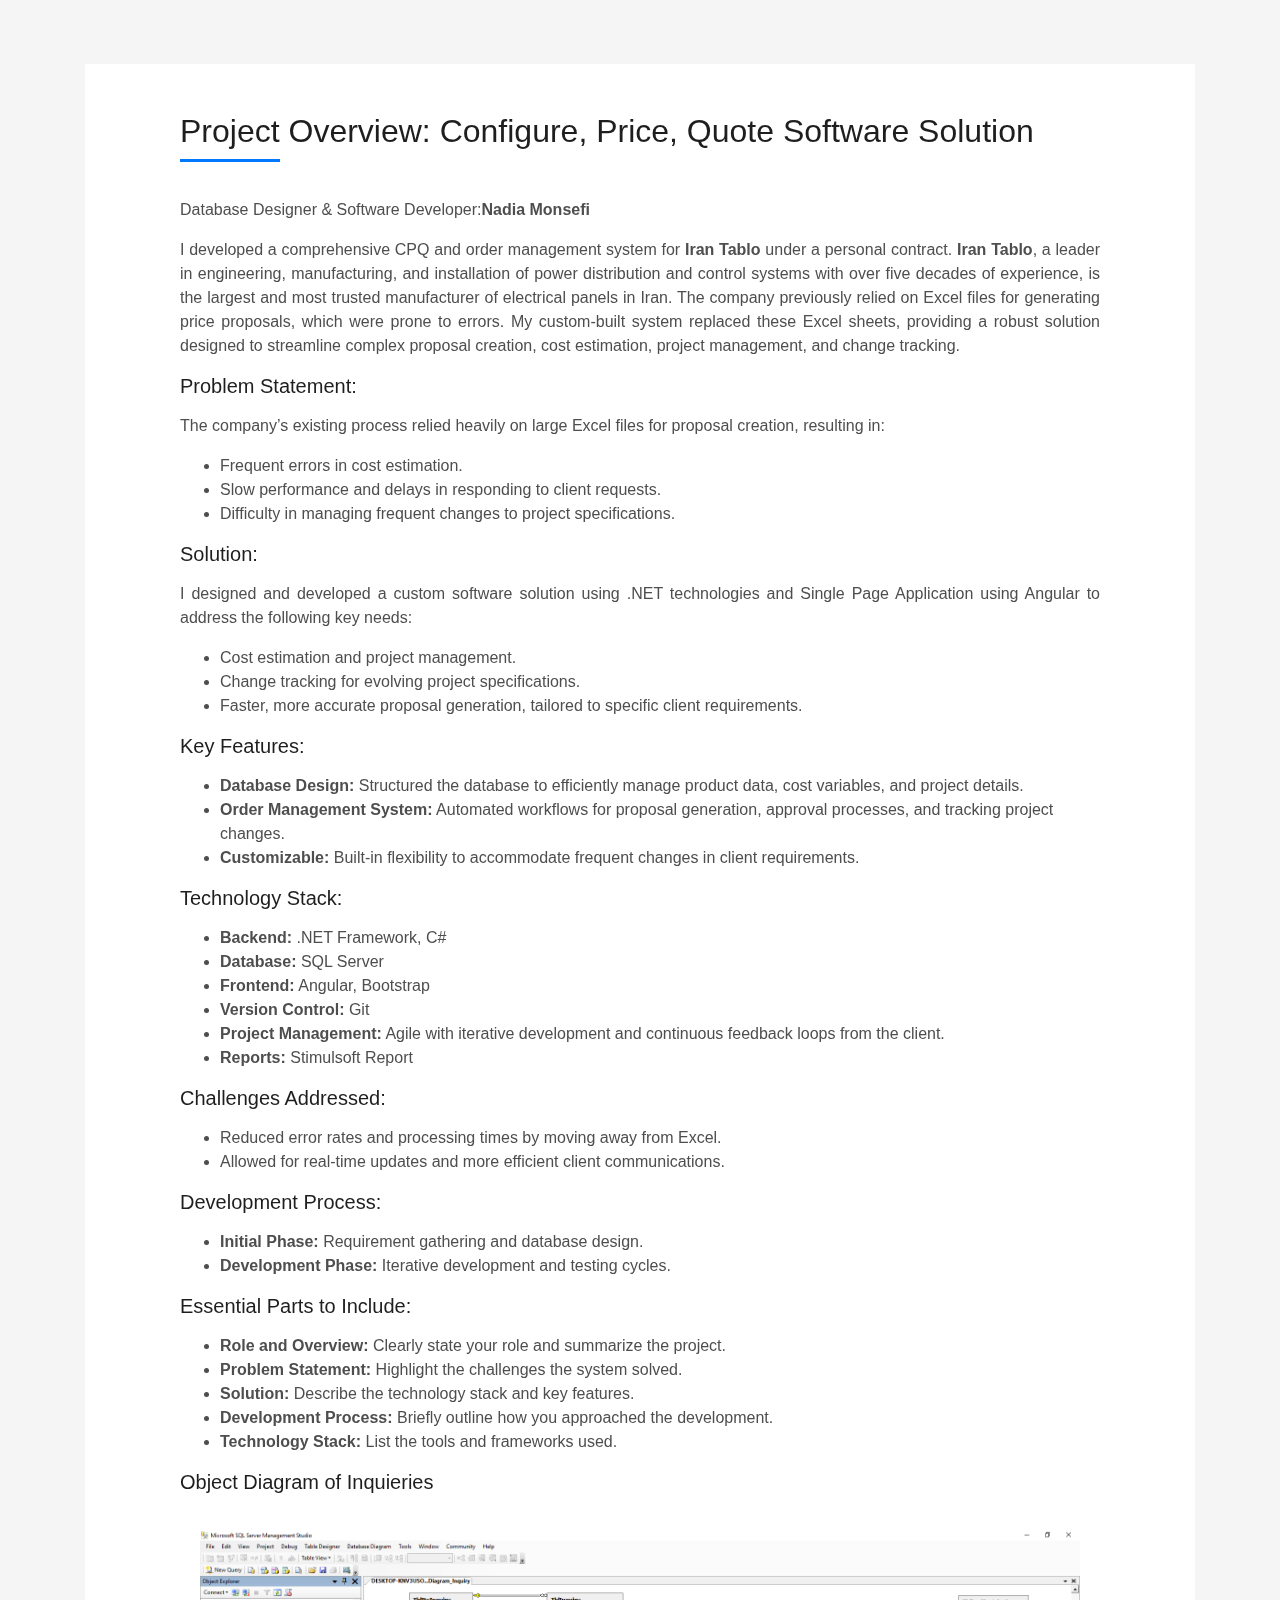
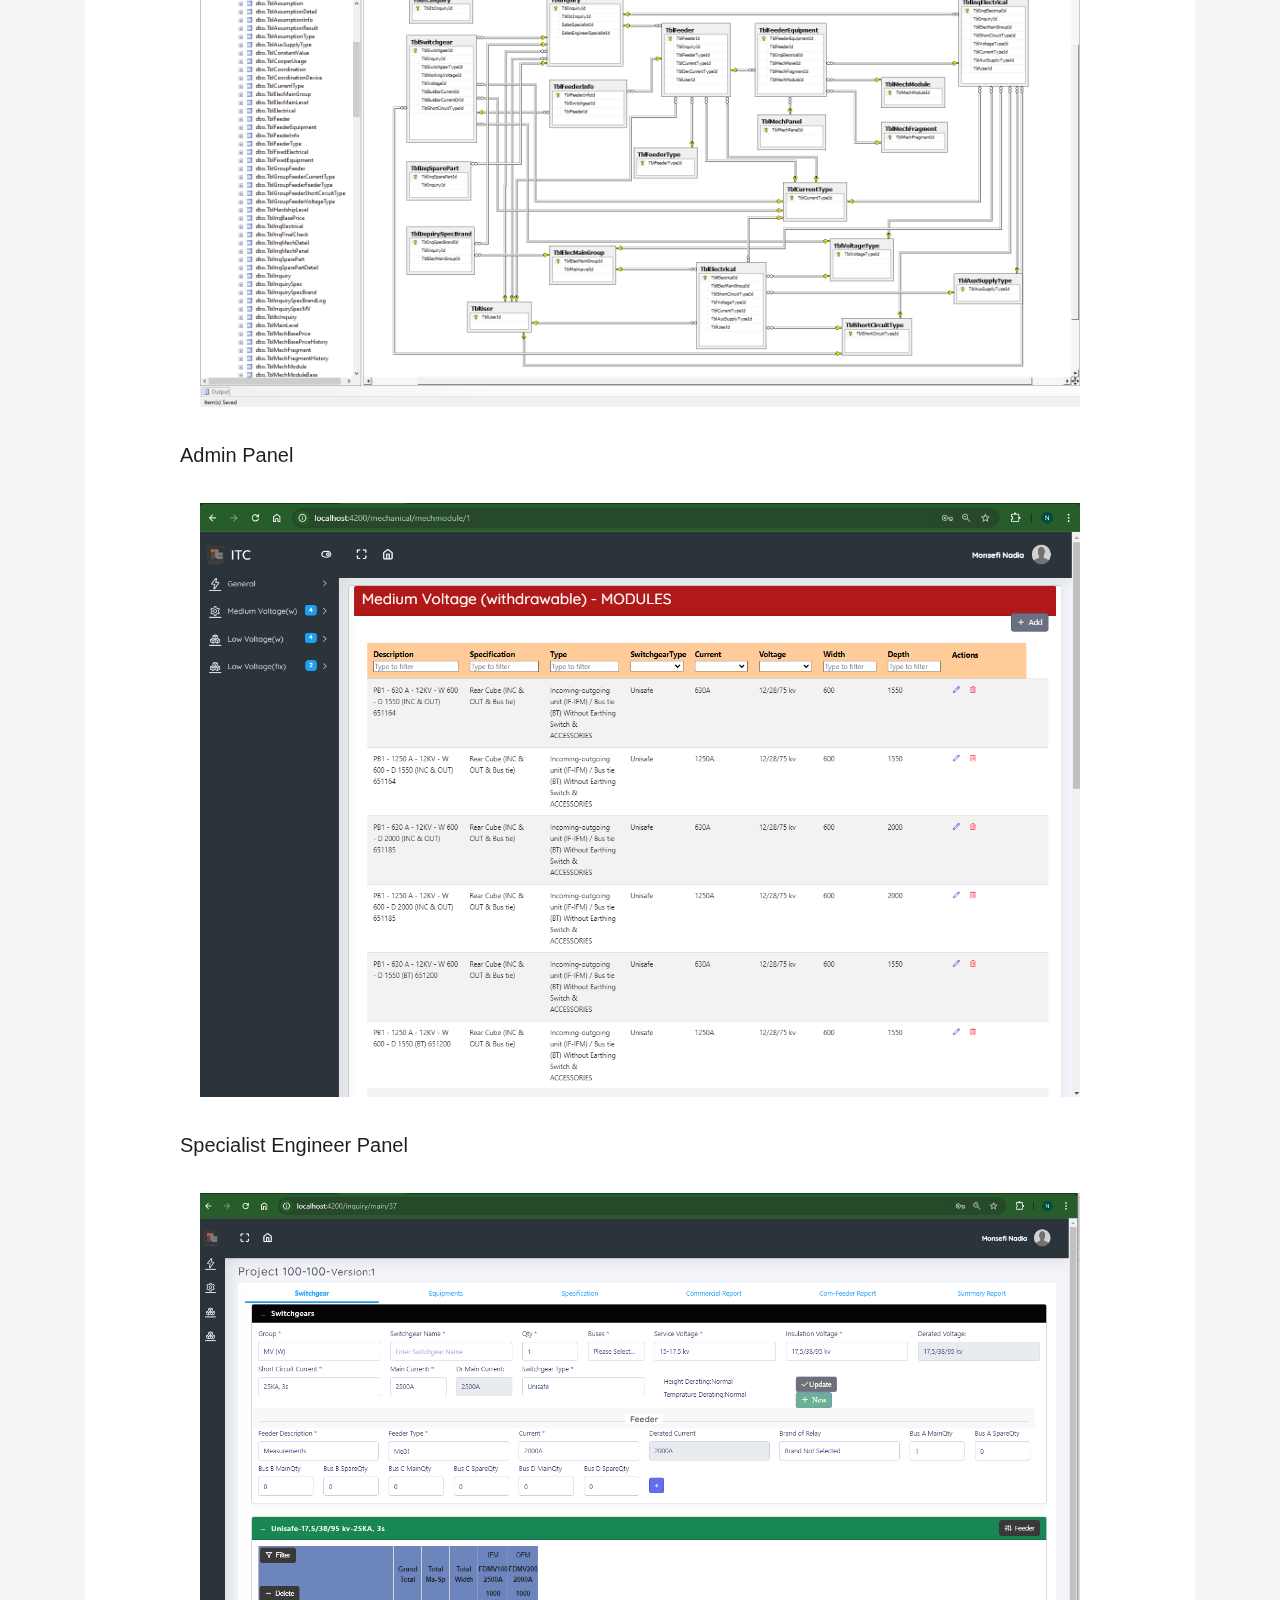
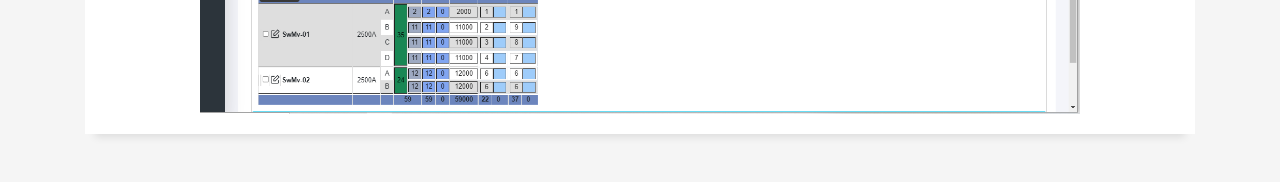
==== commit cfd6f236: "Update ceproject.html" ====
--- a/ceproject.html
+++ b/ceproject.html
@@ -58,7 +58,7 @@
                         <div class="about-me pt-4 pt-md-0">
                             <div class="title-box-2">
                                 <h5 class="title-left  mt-5">
-                                    Project Overview: Price Calculation
+                                    Project Overview: Configure, Price, Quote Software Solution
                                 </h5>
                             </div>
                             <p class="s-description text-justify">
@@ -66,7 +66,7 @@
                             </p>
                             <p class="s-description text-justify">
 
-                                I developed a comprehensive price calculation and order management system for
+                                I developed a comprehensive CPQ and order management system for
                                 <b>Iran&nbsp;​Tablo</b> under a personal
                                 contract. <b>Iran&nbsp;Tablo</b>, a leader in engineering, manufacturing, and
                                 installation of power distribution and control
